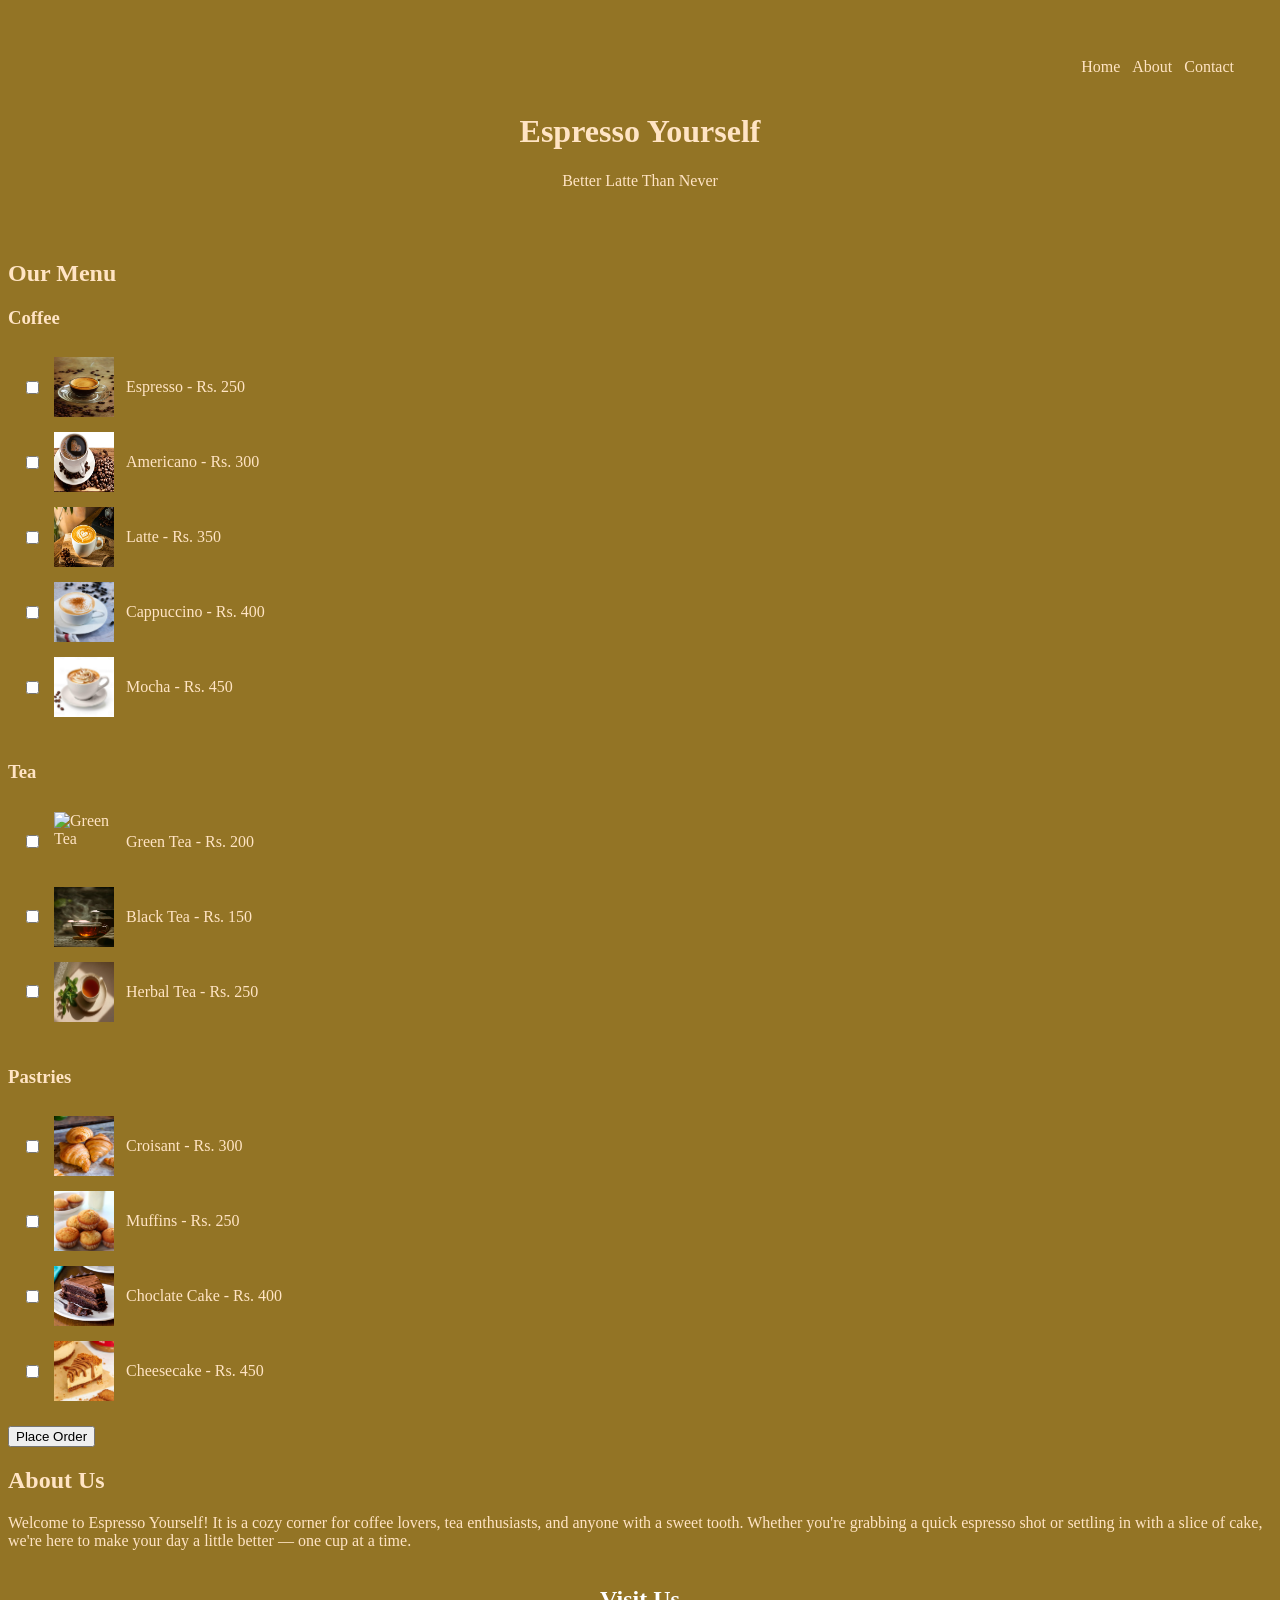
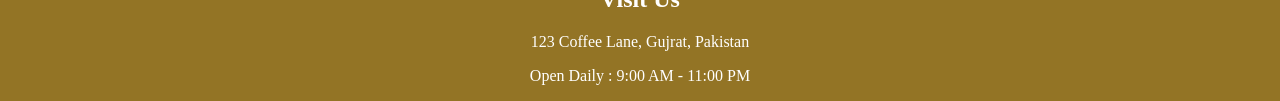
==== index.html @ 3b1fedd6 "Coffee-Shop-Landing" ====
<!DOCTYPE html>
<html lang="en">
<head>
    <meta charset="UTF-8">
    <meta name="viewport" content="width=device-width, initial-scale=1.0">
    <title>Espresso Yourself | Coffee Shop</title>
    <link rel="stylesheet" href="style.css">
</head>

<body>

<header>
    <nav>
        <ul>
            <li>Home</li>
            <li>About</li>
            <li>Contact</li>
        </ul>
    </nav>
    <h1>Espresso Yourself</h1>
    <p>Better Latte Than Never</p>
</header>

<main>
    <form id="order-form">
        <section class="menu">
            <h2>Our Menu</h2>

            <div class="menu-category coffee">
                
                <h3>Coffee</h3>
                <ul>
                    <li>
                        <input type="checkbox" id="espresso" name="item" value="250">
                        <img src="espresso-coffee.jpg" alt="Espresso">
                        <label for="espresso">Espresso - Rs. 250</label>
                    </li>
                    <li>
                        <input type="checkbox" id="americano" name="item" value="300">
                        <img src="americano-coffee.jpg" alt="Americano">
                        <label for="americano">Americano - Rs. 300</label>
                    </li>
                    <li>
                        <input type="checkbox" id="latte" name="item" value="350">
                        <img src="lattee-coffee.jpg" alt="Latte">
                        <label for="latte">Latte - Rs. 350</label>
                    </li>
                    <li>
                        <input type="checkbox" id="cappuccino" name="item" value="400">
                        <img src="cappucino-coffee.jpg" alt="Cappuccino">
                        <label for="cappuccino">Cappuccino - Rs. 400</label>
                    </li>
                    <li>
                        <input type="checkbox" id="mocha" name="item" value="450">
                        <img src="mocha-coffee.jpg" alt="Mocha">
                        <label for="mocha">Mocha - Rs. 450</label>
                    </li>
                </ul>
                
            </div>

            <div class="menu-category tea">
                <h3>Tea</h3>
                <ul>
                    <li>
                        <input type="checkbox" id="green-tea" name="item" value="200">
                        <img src="green-tea.jpg" alt="Green Tea">
                        <label for="green-tea">Green Tea - Rs. 200</label>
                        
                    </li>
                    <li>
                        <input type="checkbox" id="black-tea" name="item" value="150">
                        <img src="black-tea.jpg" alt="Black Tea">
                        <label for="black-tea">Black Tea - Rs. 150</label>
                    </li>
                    <li>
                        <input type="checkbox" id="herbal-tea" name="item" value="250">
                        <img src="herbal-tea.jpg" alt="Herbal Tea">
                        <label for="herbal-tea">Herbal Tea - Rs. 250</label>
                    </li>
                </ul>
            </div>

            <div class="menu-category pastries">
                <h3>Pastries</h3>
                <ul>
                    <li>
                        <input type="checkbox" id="croissant" name="item" value="300">
                        <img src="croisant.jpg" alt="Croisant">
                        <label for="croisant">Croisant - Rs. 300</label>
                    </li>
                    <li>
                        <input type="checkbox" id="muffin" name="item" value="250">
                        <img src="Muffins.jpg" alt="Muffin">
                        <label for="muffin">Muffins - Rs. 250</label>
                    </li>
                    <li>
                        <input type="checkbox" id="chocolate-cake" name="item" value="400">
                        <img src="choclate-cake.jpg" alt="Choclate Cake">
                        <label for="choclate-cake">Choclate Cake - Rs. 400</label>
                    </li>
                    <li>
                        <input type="checkbox" id="cheesecake" name="item" value="450">
                        <img src="cheese-cake.jpg" alt="Cheesecake">
                        <label for="cheesecake">Cheesecake - Rs. 450</label>
                    </li>
                </ul>
            </div>
            
            <button type="submit" id="order-btn">Place Order</button>
        </section>
    </form>

    <section class="about">
        <h2>About Us</h2>
        <p>
            Welcome to Espresso Yourself! It is a cozy corner for coffee lovers, tea enthusiasts,
            and anyone with a sweet tooth. Whether you're grabbing a quick espresso
            shot or settling in with a slice of cake, we're here to make your day
            a little better — one cup at a time.
        </p>
    </section>
</main>

<footer id="contact">
    <h2>Visit Us</h2>
    <p>123 Coffee Lane, Gujrat, Pakistan</p>
    <p>Open Daily : 9:00 AM - 11:00 PM</p>
</footer>

</body>
</html>
---- style.css ----
.menu ul {
    padding: 10px;
    margin: 0;
}

.menu li {
    display: flex;
    align-items: center; 
    gap: 12px;           
    margin-bottom: 15px;
}

.menu img {
    width: 60px;
    height: 60px; 
}

body{
    background-color: rgb(147, 116, 37); 
    color:bisque;
}
header{
    padding:34px;
    margin:0;
   text-align: center;
}
#footer{
    text-align: center;
    color: sandybrown;
    background-color: blanchedalmond

}
.about{
    text-decoration: darkgoldenrod;
}
#button{
    padding:34px;
}
li{
    list-style: none;
    display:inline;
    padding: 0 4px;
   
}
#contact{
 text-align: center;
  color: white;
}
.about{
display:inline-block;
}
nav{
    display: flex;
   
  margin: 0px;
  justify-content: flex-end;
}
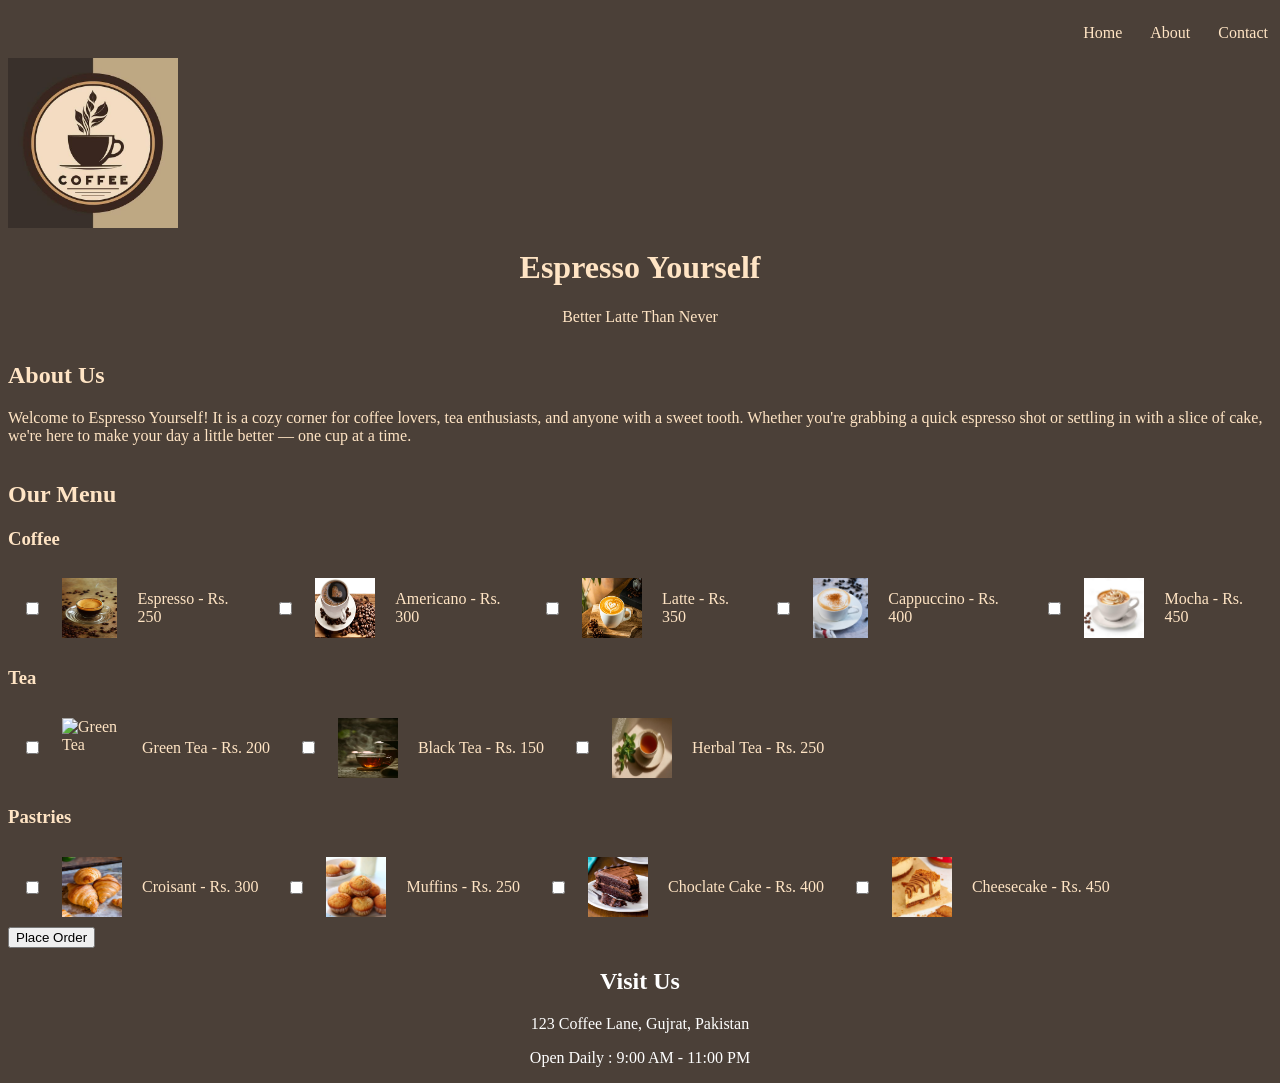
==== commit 7bc910e8: "Coffee-Shop-Landing" ====
--- a/index.html
+++ b/index.html
@@ -17,11 +17,26 @@
             <li>Contact</li>
         </ul>
     </nav>
+
+    <div class="logo-badge">
+    <img src="image.png" alt="Coffee" width="170px" height="170px">
+</div>
     <h1>Espresso Yourself</h1>
     <p>Better Latte Than Never</p>
+    
 </header>
 
 <main>
+     <section class="about">
+        <h2>About Us</h2>
+        <p>
+            Welcome to Espresso Yourself! It is a cozy corner for coffee lovers, tea enthusiasts,
+            and anyone with a sweet tooth. Whether you're grabbing a quick espresso
+            shot or settling in with a slice of cake, we're here to make your day
+            a little better — one cup at a time.
+        </p>
+    </section>
+
     <form id="order-form">
         <section class="menu">
             <h2>Our Menu</h2>
@@ -110,16 +125,6 @@
             <button type="submit" id="order-btn">Place Order</button>
         </section>
     </form>
-
-    <section class="about">
-        <h2>About Us</h2>
-        <p>
-            Welcome to Espresso Yourself! It is a cozy corner for coffee lovers, tea enthusiasts,
-            and anyone with a sweet tooth. Whether you're grabbing a quick espresso
-            shot or settling in with a slice of cake, we're here to make your day
-            a little better — one cup at a time.
-        </p>
-    </section>
 </main>
 
 <footer id="contact">
--- a/style.css
+++ b/style.css
@@ -1,58 +1,70 @@
 .menu ul {
-    padding: 10px;
-    margin: 0;
+  padding: 10px;
+  margin: 0;
 }
 
 .menu li {
-    display: flex;
-    align-items: center; 
-    gap: 12px;           
-    margin-bottom: 15px;
+  display: flex;
+  align-items: center;
+  gap: 20px;
 }
 
 .menu img {
-    width: 60px;
-    height: 60px; 
+  width: 60px;
+  height: 60px;
 }
 
-body{
-    background-color: rgb(147, 116, 37); 
-    color:bisque;
+body {
+  background-color: #4b4038;
+  color: bisque;
 }
-header{
-    padding:34px;
-    margin:0;
-   text-align: center;
+header {
+  margin: 0;
+  text-align: center;
 }
-#footer{
-    text-align: center;
-    color: sandybrown;
-    background-color: blanchedalmond
 
+#footer {
+  text-align: center;
+  color: sandybrown;
+  background-color: blanchedalmond;
 }
-.about{
-    text-decoration: darkgoldenrod;
+
+#button {
+  padding: 34px;
 }
-#button{
-    padding:34px;
+
+li {
+  list-style: none;
+  display: inline;
+  padding: 0 4px;
 }
-li{
-    list-style: none;
-    display:inline;
-    padding: 0 4px;
-   
-}
-#contact{
- text-align: center;
+
+#contact {
+  text-align: center;
   color: white;
 }
-.about{
-display:inline-block;
+
+.about {
+  display: inline-block;
+  text-decoration: darkgoldenrod;
 }
-nav{
-    display: flex;
-   
+
+nav {
+  display: flex;
   margin: 0px;
   justify-content: flex-end;
+  padding: 0px;
 }
 
+ul {
+  display: flex;
+  gap: 20px;
+}
+h3 ul {
+  width: 20vw;
+  height: 20vh;
+}
+.logo-badge {
+  display: flex;
+  justify-content: flex-start;
+}
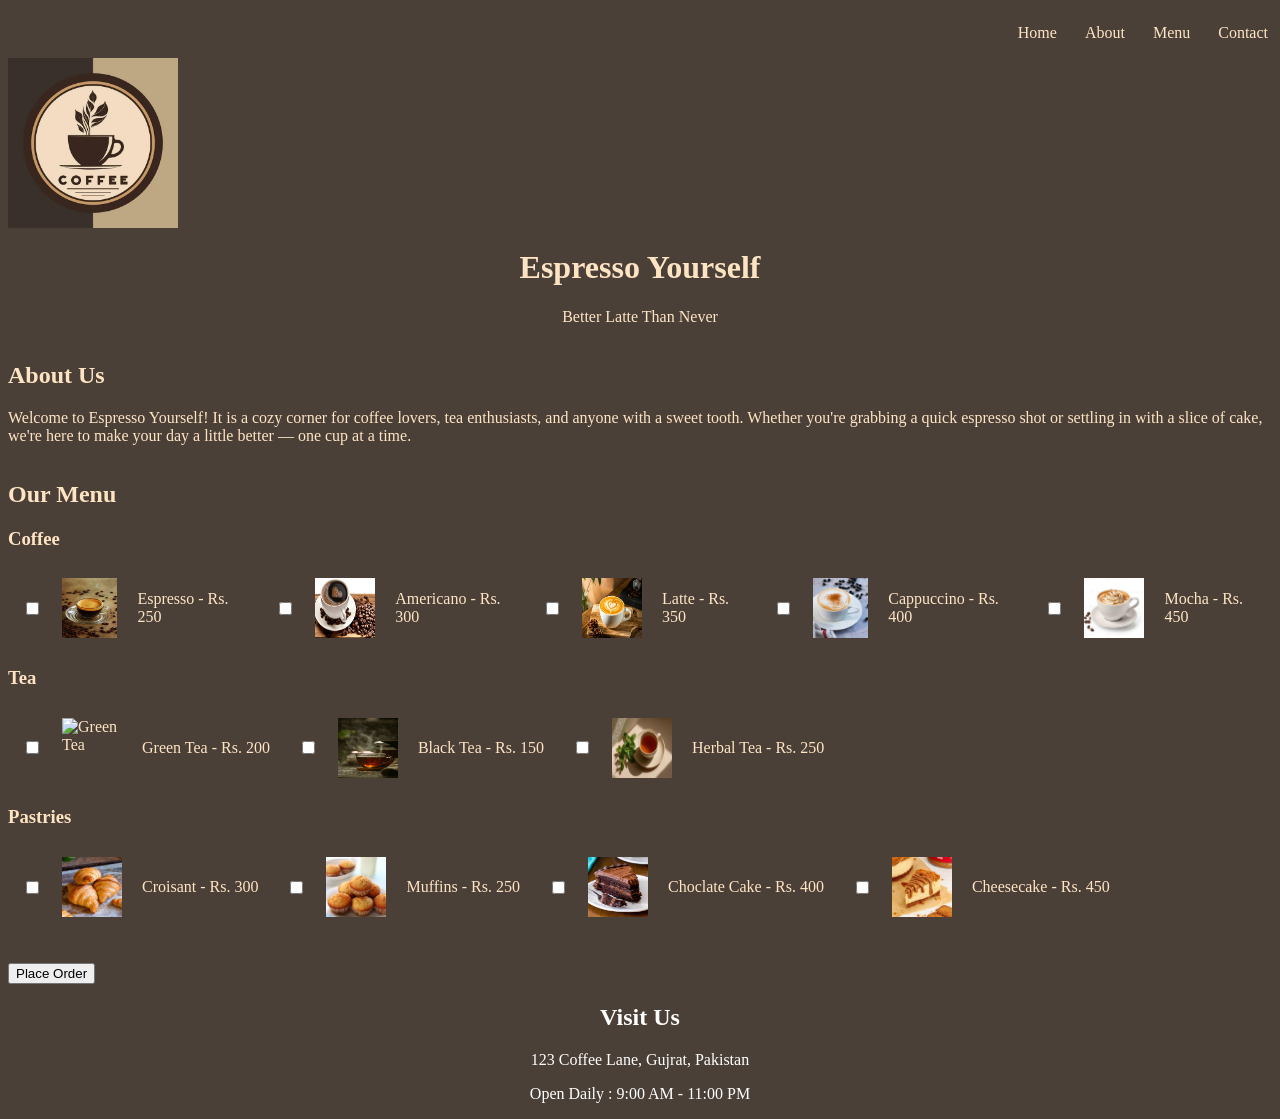
==== commit f5890c07: "Coffee-Shop-Landing" ====
--- a/index.html
+++ b/index.html
@@ -12,9 +12,10 @@
 <header>
     <nav>
         <ul>
-            <li>Home</li>
-            <li>About</li>
-            <li>Contact</li>
+            <li><a href="index.html"></a>Home</li>
+            <li><a href="About.html"></a>About</li>
+            <li><a href="Menu.html"></a>Menu</li>
+            <li><a href="Contact.html"></a>Contact</li>
         </ul>
     </nav>
 
@@ -121,6 +122,7 @@
                     </li>
                 </ul>
             </div>
+            <br> <br>
             
             <button type="submit" id="order-btn">Place Order</button>
         </section>
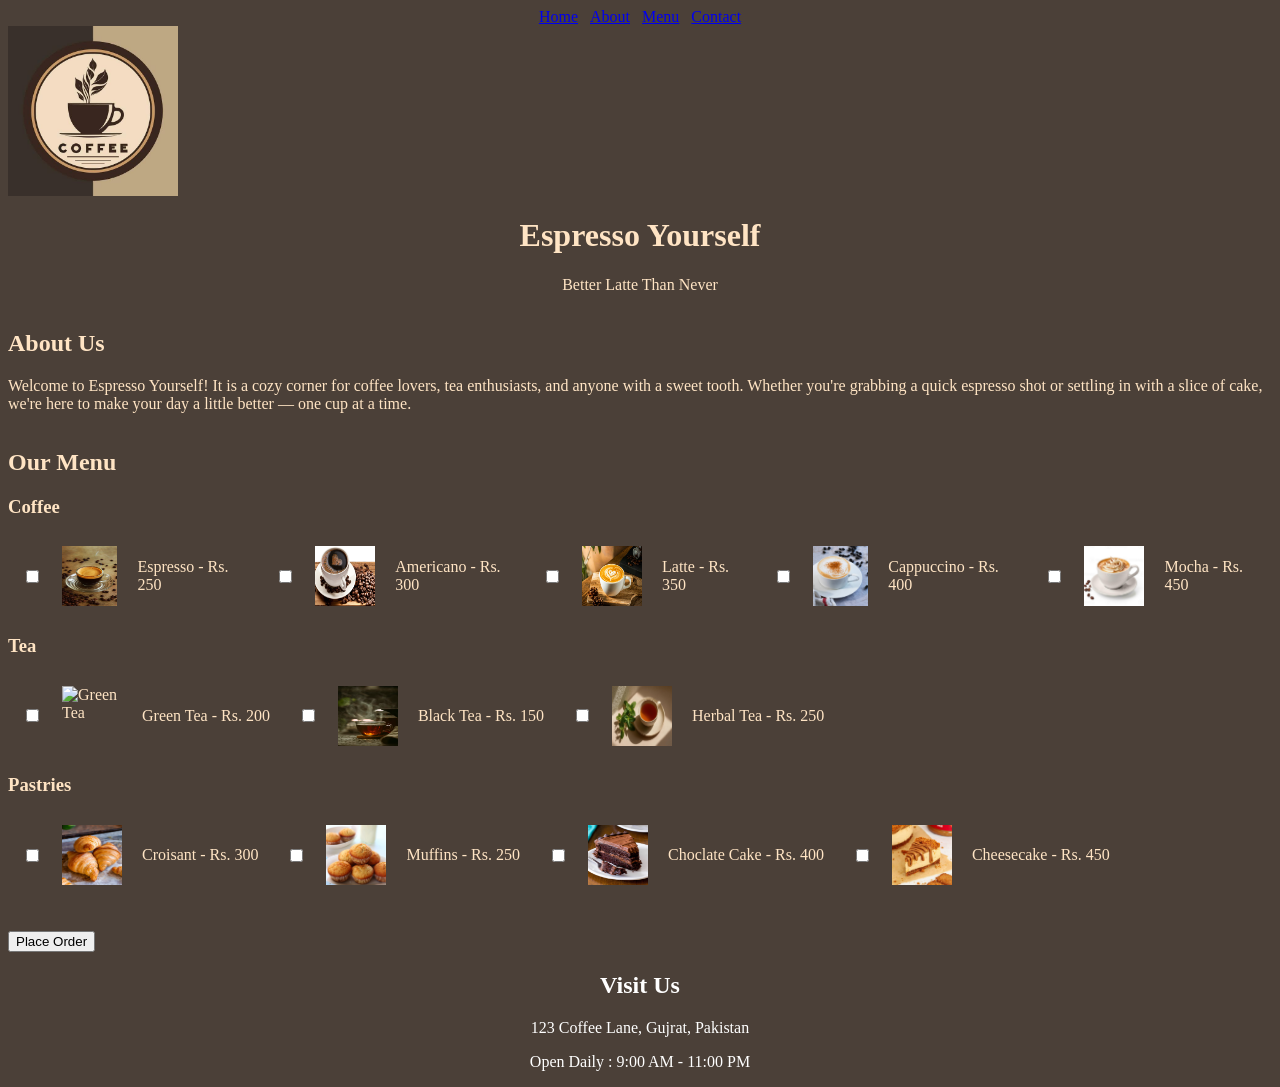
==== commit 33268762: "Coffee-Shop-landing" ====
--- a/index.html
+++ b/index.html
@@ -10,14 +10,12 @@
 <body>
 
 <header>
-    <nav>
-        <ul>
-            <li><a href="index.html"></a>Home</li>
-            <li><a href="About.html"></a>About</li>
-            <li><a href="Menu.html"></a>Menu</li>
-            <li><a href="Contact.html"></a>Contact</li>
-        </ul>
-    </nav>
+
+
+<li><a href="#home">Home</a></li>
+<li><a href="#about">About</a></li>
+<li><a href="#menu">Menu</a></li>
+<li><a href="#contact">Contact</a></li>
 
     <div class="logo-badge">
     <img src="image.png" alt="Coffee" width="170px" height="170px">
--- a/style.css
+++ b/style.css
@@ -1,3 +1,9 @@
+.page-section {
+  min-height: 100vh; /* Takes full screen height */
+  padding: 80px 20px;
+  display: flex;
+  align-items: center;
+}
 .menu ul {
   padding: 10px;
   margin: 0;
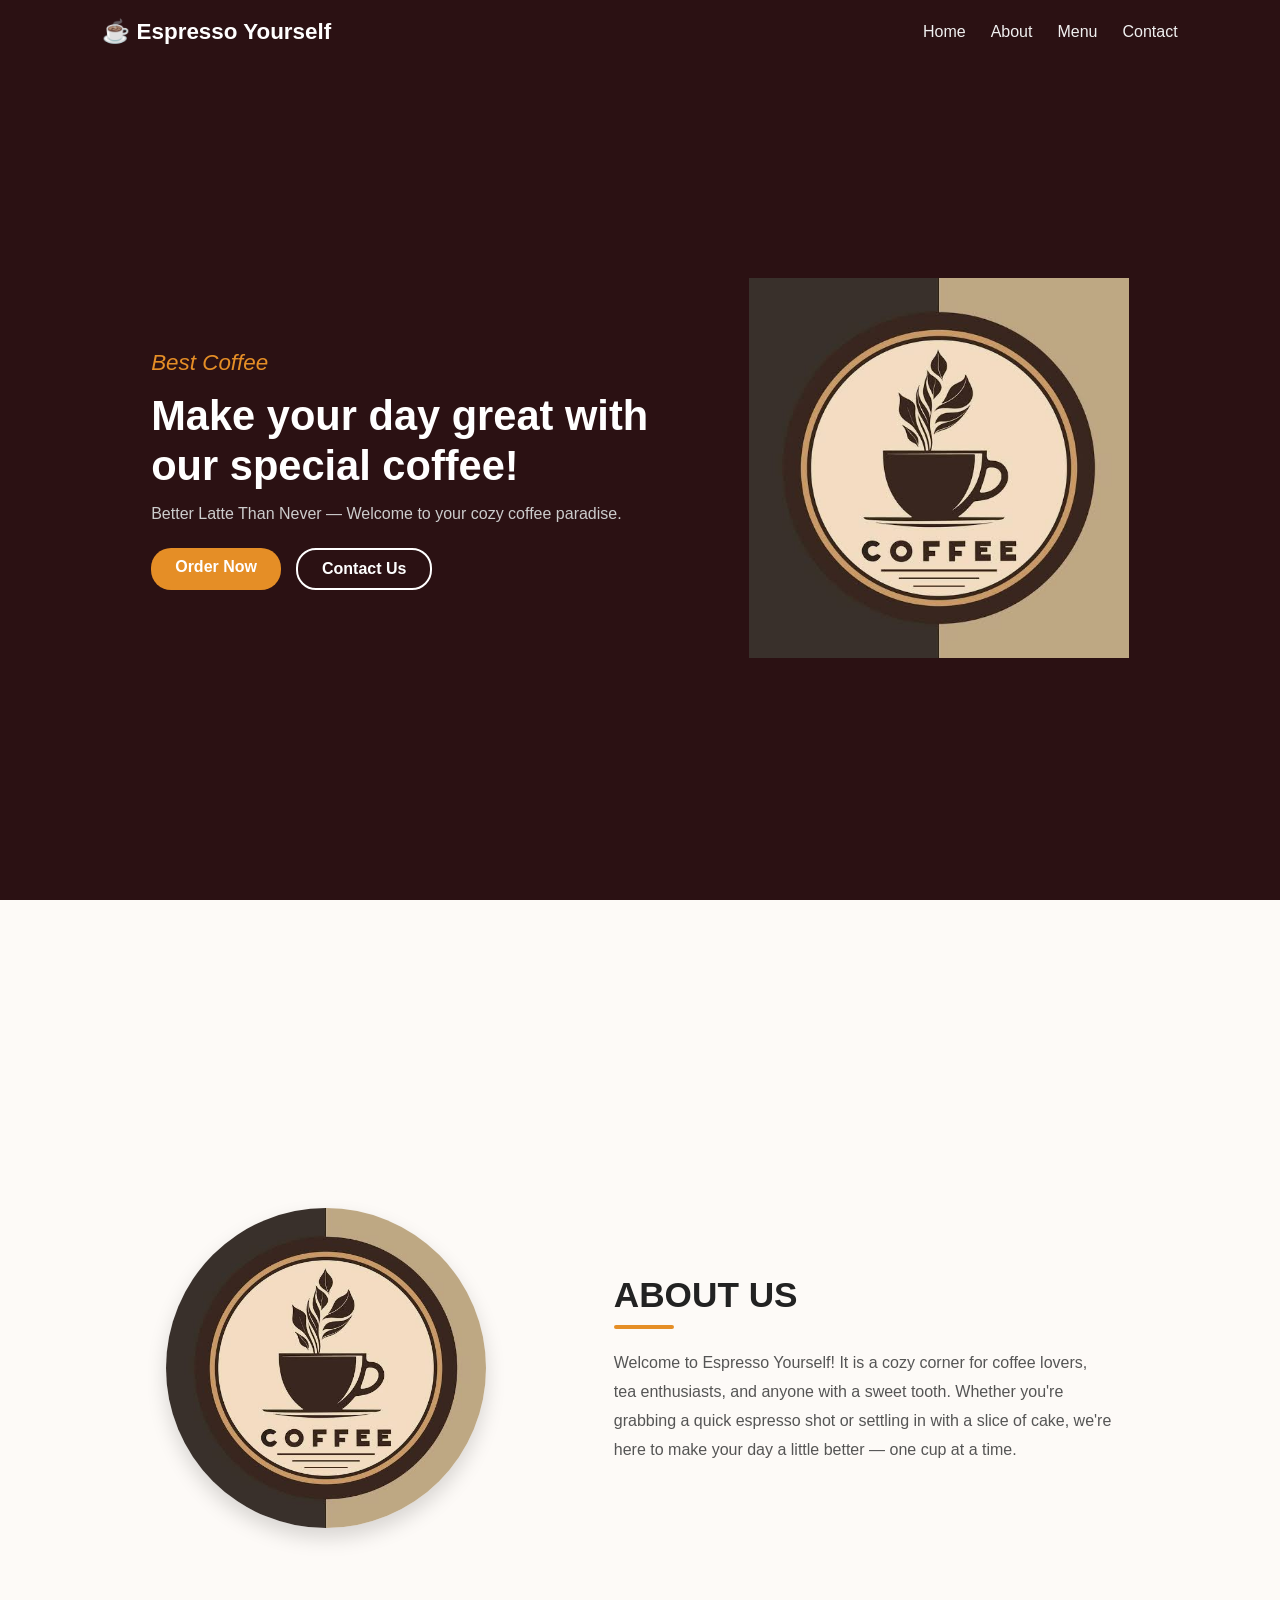
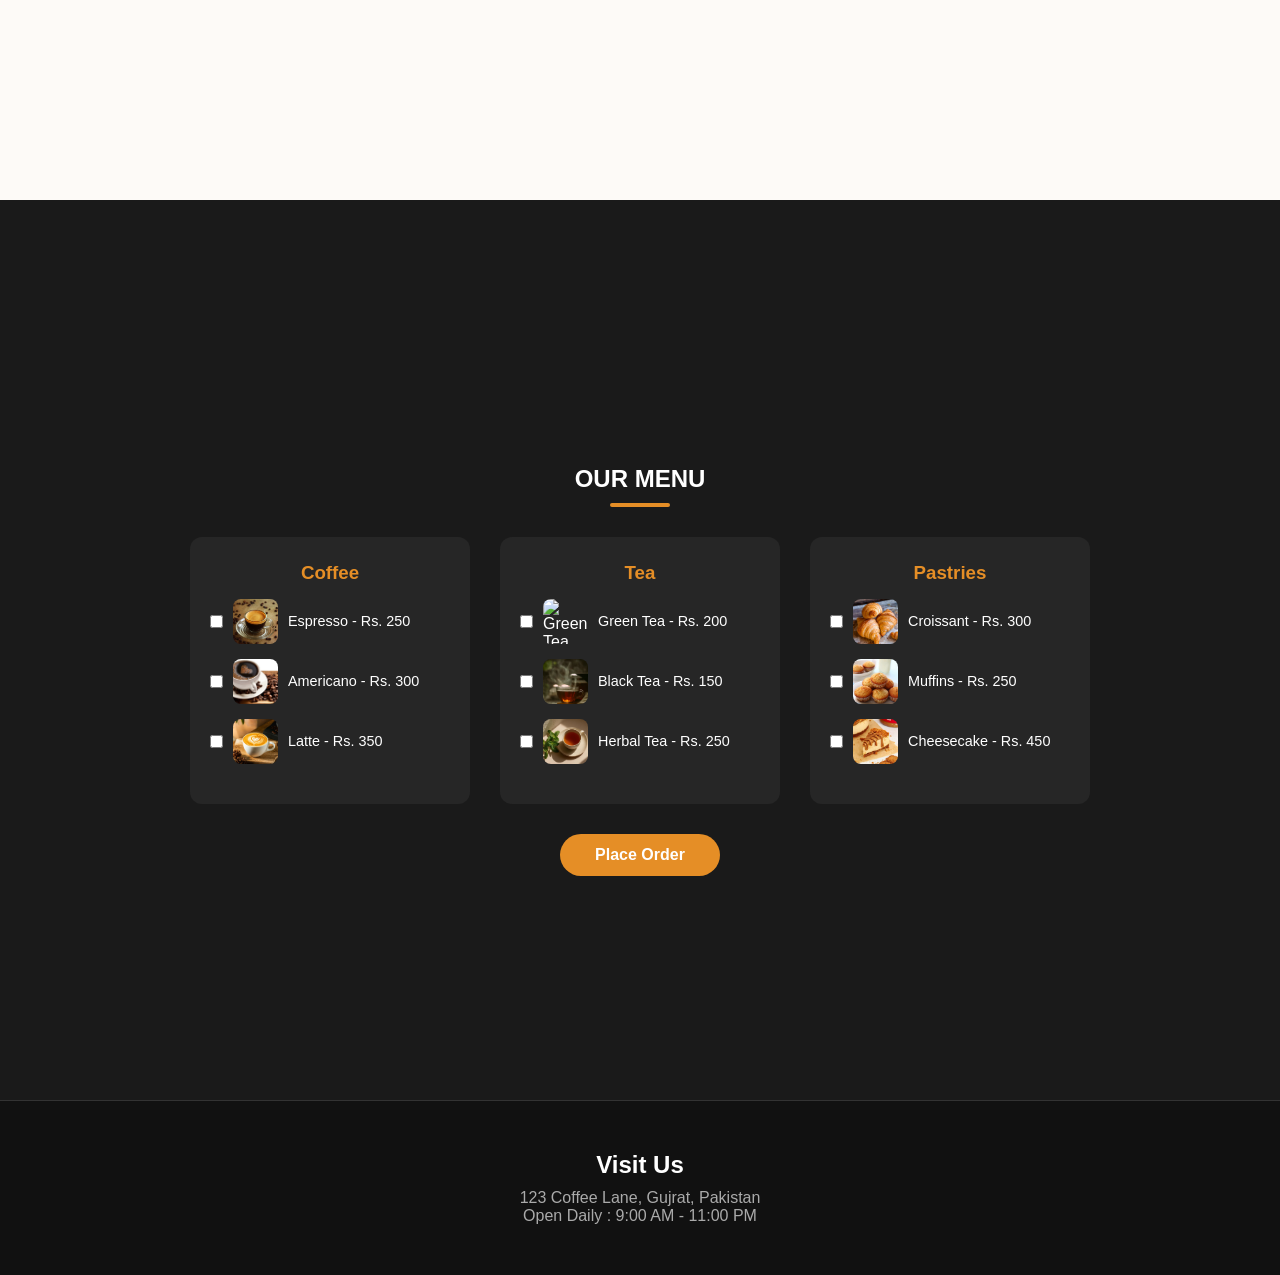
==== commit 9b664b27: "Cofee-Shop-Landing" ====
--- a/index.html
+++ b/index.html
@@ -6,132 +6,142 @@
     <title>Espresso Yourself | Coffee Shop</title>
     <link rel="stylesheet" href="style.css">
 </head>
-
 <body>
 
-<header>
+    <!-- Sticky Navigation Bar -->
+    <header class="navbar">
+        <div class="logo">☕ Espresso Yourself</div>
+        <nav>
+            <ul>
+                <li><a href="#home">Home</a></li>
+                <li><a href="#about">About</a></li>
+                <li><a href="#menu">Menu</a></li>
+                <li><a href="#contact">Contact</a></li>
+            </ul>
+        </nav>
+    </header>
 
+    <main>
+        <!-- 1. HOME SECTION -->
+        <section id="home" class="page-section hero-section">
+            <div class="hero-text">
+                <span class="subtitle">Best Coffee</span>
+                <h1>Make your day great with our special coffee!</h1>
+                <p>Better Latte Than Never — Welcome to your cozy coffee paradise.</p>
+                <div class="hero-buttons">
+                    <a href="#menu" class="btn btn-primary">Order Now</a>
+                    <a href="#contact" class="btn btn-secondary">Contact Us</a>
+                </div>
+            </div>
+            <div class="hero-img">
+                <img src="image.png" alt="Coffee Hero">
+            </div>
+        </section>
 
-<li><a href="#home">Home</a></li>
-<li><a href="#about">About</a></li>
-<li><a href="#menu">Menu</a></li>
-<li><a href="#contact">Contact</a></li>
+        <!-- 2. ABOUT SECTION -->
+        <section id="about" class="page-section about-section">
+            <div class="about-img">
+                <!-- Using a circular photo frame -->
+                <img src="image.png" alt="About Espresso Yourself" class="circle-photo">
+            </div>
+            <div class="about-text">
+                <h2>ABOUT US</h2>
+                <div class="accent-line"></div>
+                <p>
+                    Welcome to Espresso Yourself! It is a cozy corner for coffee lovers, tea enthusiasts,
+                    and anyone with a sweet tooth. Whether you're grabbing a quick espresso
+                    shot or settling in with a slice of cake, we're here to make your day
+                    a little better — one cup at a time.
+                </p>
+            </div>
+        </section>
 
-    <div class="logo-badge">
-    <img src="image.png" alt="Coffee" width="170px" height="170px">
-</div>
-    <h1>Espresso Yourself</h1>
-    <p>Better Latte Than Never</p>
-    
-</header>
+        <!-- 3. MENU SECTION -->
+        <section id="menu" class="page-section menu-section">
+            <h2>OUR MENU</h2>
+            <div class="accent-line center"></div>
 
-<main>
-     <section class="about">
-        <h2>About Us</h2>
-        <p>
-            Welcome to Espresso Yourself! It is a cozy corner for coffee lovers, tea enthusiasts,
-            and anyone with a sweet tooth. Whether you're grabbing a quick espresso
-            shot or settling in with a slice of cake, we're here to make your day
-            a little better — one cup at a time.
-        </p>
-    </section>
+            <form id="order-form">
+                <div class="menu-categories">
+                    
+                    <!-- Coffee Category -->
+                    <div class="menu-card">
+                        <h3>Coffee</h3>
+                        <ul>
+                            <li>
+                                <input type="checkbox" id="espresso" name="item" value="250">
+                                <img src="espresso-coffee.jpg" alt="Espresso">
+                                <label for="espresso">Espresso - Rs. 250</label>
+                            </li>
+                            <li>
+                                <input type="checkbox" id="americano" name="item" value="300">
+                                <img src="americano-coffee.jpg" alt="Americano">
+                                <label for="americano">Americano - Rs. 300</label>
+                            </li>
+                            <li>
+                                <input type="checkbox" id="latte" name="item" value="350">
+                                <img src="lattee-coffee.jpg" alt="Latte">
+                                <label for="latte">Latte - Rs. 350</label>
+                            </li>
+                        </ul>
+                    </div>
 
-    <form id="order-form">
-        <section class="menu">
-            <h2>Our Menu</h2>
+                    <!-- Tea Category -->
+                    <div class="menu-card">
+                        <h3>Tea</h3>
+                        <ul>
+                            <li>
+                                <input type="checkbox" id="green-tea" name="item" value="200">
+                                <img src="green-tea.jpg" alt="Green Tea">
+                                <label for="green-tea">Green Tea - Rs. 200</label>
+                            </li>
+                            <li>
+                                <input type="checkbox" id="black-tea" name="item" value="150">
+                                <img src="black-tea.jpg" alt="Black Tea">
+                                <label for="black-tea">Black Tea - Rs. 150</label>
+                            </li>
+                            <li>
+                                <input type="checkbox" id="herbal-tea" name="item" value="250">
+                                <img src="herbal-tea.jpg" alt="Herbal Tea">
+                                <label for="herbal-tea">Herbal Tea - Rs. 250</label>
+                            </li>
+                        </ul>
+                    </div>
 
-            <div class="menu-category coffee">
-                
-                <h3>Coffee</h3>
-                <ul>
-                    <li>
-                        <input type="checkbox" id="espresso" name="item" value="250">
-                        <img src="espresso-coffee.jpg" alt="Espresso">
-                        <label for="espresso">Espresso - Rs. 250</label>
-                    </li>
-                    <li>
-                        <input type="checkbox" id="americano" name="item" value="300">
-                        <img src="americano-coffee.jpg" alt="Americano">
-                        <label for="americano">Americano - Rs. 300</label>
-                    </li>
-                    <li>
-                        <input type="checkbox" id="latte" name="item" value="350">
-                        <img src="lattee-coffee.jpg" alt="Latte">
-                        <label for="latte">Latte - Rs. 350</label>
-                    </li>
-                    <li>
-                        <input type="checkbox" id="cappuccino" name="item" value="400">
-                        <img src="cappucino-coffee.jpg" alt="Cappuccino">
-                        <label for="cappuccino">Cappuccino - Rs. 400</label>
-                    </li>
-                    <li>
-                        <input type="checkbox" id="mocha" name="item" value="450">
-                        <img src="mocha-coffee.jpg" alt="Mocha">
-                        <label for="mocha">Mocha - Rs. 450</label>
-                    </li>
-                </ul>
-                
-            </div>
+                    <!-- Pastries Category -->
+                    <div class="menu-card">
+                        <h3>Pastries</h3>
+                        <ul>
+                            <li>
+                                <input type="checkbox" id="croissant" name="item" value="300">
+                                <img src="croisant.jpg" alt="Croissant">
+                                <label for="croissant">Croissant - Rs. 300</label>
+                            </li>
+                            <li>
+                                <input type="checkbox" id="muffin" name="item" value="250">
+                                <img src="Muffins.jpg" alt="Muffin">
+                                <label for="muffin">Muffins - Rs. 250</label>
+                            </li>
+                            <li>
+                                <input type="checkbox" id="cheesecake" name="item" value="450">
+                                <img src="cheese-cake.jpg" alt="Cheesecake">
+                                <label for="cheesecake">Cheesecake - Rs. 450</label>
+                            </li>
+                        </ul>
+                    </div>
 
-            <div class="menu-category tea">
-                <h3>Tea</h3>
-                <ul>
-                    <li>
-                        <input type="checkbox" id="green-tea" name="item" value="200">
-                        <img src="green-tea.jpg" alt="Green Tea">
-                        <label for="green-tea">Green Tea - Rs. 200</label>
-                        
-                    </li>
-                    <li>
-                        <input type="checkbox" id="black-tea" name="item" value="150">
-                        <img src="black-tea.jpg" alt="Black Tea">
-                        <label for="black-tea">Black Tea - Rs. 150</label>
-                    </li>
-                    <li>
-                        <input type="checkbox" id="herbal-tea" name="item" value="250">
-                        <img src="herbal-tea.jpg" alt="Herbal Tea">
-                        <label for="herbal-tea">Herbal Tea - Rs. 250</label>
-                    </li>
-                </ul>
-            </div>
+                </div>
+                <button type="submit" id="order-btn">Place Order</button>
+            </form>
+        </section>
+    </main>
 
-            <div class="menu-category pastries">
-                <h3>Pastries</h3>
-                <ul>
-                    <li>
-                        <input type="checkbox" id="croissant" name="item" value="300">
-                        <img src="croisant.jpg" alt="Croisant">
-                        <label for="croisant">Croisant - Rs. 300</label>
-                    </li>
-                    <li>
-                        <input type="checkbox" id="muffin" name="item" value="250">
-                        <img src="Muffins.jpg" alt="Muffin">
-                        <label for="muffin">Muffins - Rs. 250</label>
-                    </li>
-                    <li>
-                        <input type="checkbox" id="chocolate-cake" name="item" value="400">
-                        <img src="choclate-cake.jpg" alt="Choclate Cake">
-                        <label for="choclate-cake">Choclate Cake - Rs. 400</label>
-                    </li>
-                    <li>
-                        <input type="checkbox" id="cheesecake" name="item" value="450">
-                        <img src="cheese-cake.jpg" alt="Cheesecake">
-                        <label for="cheesecake">Cheesecake - Rs. 450</label>
-                    </li>
-                </ul>
-            </div>
-            <br> <br>
-            
-            <button type="submit" id="order-btn">Place Order</button>
-        </section>
-    </form>
-</main>
-
-<footer id="contact">
-    <h2>Visit Us</h2>
-    <p>123 Coffee Lane, Gujrat, Pakistan</p>
-    <p>Open Daily : 9:00 AM - 11:00 PM</p>
-</footer>
+    <!-- 4. FOOTER / CONTACT SECTION -->
+    <footer id="contact" class="footer-section">
+        <h2>Visit Us</h2>
+        <p>123 Coffee Lane, Gujrat, Pakistan</p>
+        <p>Open Daily : 9:00 AM - 11:00 PM</p>
+    </footer>
 
 </body>
 </html>
--- a/style.css
+++ b/style.css
@@ -1,76 +1,230 @@
+/* Base Resets */
+* {
+  margin: 0;
+  padding: 0;
+  box-sizing: border-box;
+  font-family: "Segoe UI", Tahoma, Geneva, Verdana, sans-serif;
+}
+
+/* Enable smooth scrolling across sections */
+html {
+  scroll-behavior: smooth;
+}
+
+/* --- Sticky Navigation Header --- */
+.navbar {
+  position: fixed;
+  top: 0;
+  left: 0;
+  width: 100%;
+  display: flex;
+  justify-content: space-between;
+  align-items: center;
+  padding: 18px 8%;
+  background-color: #2b1113; /* Deep coffee brown */
+  z-index: 1000;
+}
+
+.navbar .logo {
+  color: #fff;
+  font-size: 1.4rem;
+  font-weight: bold;
+}
+
+.navbar ul {
+  display: flex;
+  list-style: none;
+  gap: 25px;
+}
+
+.navbar ul li a {
+  color: #f0f0f0;
+  text-decoration: none;
+  font-size: 1rem;
+  transition: color 0.3s;
+}
+
+.navbar ul li a:hover {
+  color: #e58e26; /* Orange highlight */
+}
+
+/* --- Full Screen Section Layout --- */
 .page-section {
-  min-height: 100vh; /* Takes full screen height */
-  padding: 80px 20px;
+  min-height: 100vh;
+  padding: 100px 8% 60px;
   display: flex;
   align-items: center;
-}
-.menu ul {
-  padding: 10px;
-  margin: 0;
-}
-
-.menu li {
+  justify-content: space-around;
+}
+
+/* --- 1. HERO SECTION --- */
+.hero-section {
+  background-color: #2b1113;
+  color: #ffffff;
+}
+
+.hero-text {
+  max-width: 500px;
+}
+
+.hero-text .subtitle {
+  color: #e58e26;
+  font-size: 1.4rem;
+  font-style: italic;
+}
+
+.hero-text h1 {
+  font-size: 2.6rem;
+  margin: 15px 0;
+  line-height: 1.2;
+}
+
+.hero-text p {
+  color: #cccccc;
+  margin-bottom: 25px;
+}
+
+.hero-buttons {
+  display: flex;
+  gap: 15px;
+}
+
+.btn {
+  padding: 10px 24px;
+  border-radius: 20px;
+  text-decoration: none;
+  font-weight: bold;
+}
+
+.btn-primary {
+  background-color: #e58e26;
+  color: #fff;
+}
+
+.btn-secondary {
+  border: 2px solid #fff;
+  color: #fff;
+}
+
+.hero-img img {
+  max-width: 380px;
+  height: auto;
+}
+
+/* --- 2. ABOUT SECTION --- */
+.about-section {
+  background-color: #fdfaf7; /* Cream background */
+  color: #222222;
+}
+
+.about-text {
+  max-width: 500px;
+}
+
+.about-text h2 {
+  font-size: 2.2rem;
+}
+
+.accent-line {
+  width: 60px;
+  height: 4px;
+  background-color: #e58e26;
+  margin: 10px 0 20px;
+  border-radius: 2px;
+}
+
+.accent-line.center {
+  margin: 10px auto 30px;
+}
+
+.about-text p {
+  line-height: 1.8;
+  color: #555;
+}
+
+/* Circular photo matching reference */
+.circle-photo {
+  width: 320px;
+  height: 320px;
+  border-radius: 50%;
+  object-fit: cover;
+  box-shadow: 0 10px 20px rgba(0, 0, 0, 0.15);
+}
+
+/* --- 3. MENU SECTION --- */
+.menu-section {
+  background-color: #1a1a1a;
+  color: #ffffff;
+  flex-direction: column;
+  justify-content: center;
+  text-align: center;
+}
+
+.menu-categories {
+  display: flex;
+  gap: 30px;
+  justify-content: center;
+  flex-wrap: wrap;
+  margin-bottom: 30px;
+}
+
+.menu-card {
+  background-color: #262626;
+  padding: 25px 20px;
+  border-radius: 12px;
+  width: 280px;
+  text-align: left;
+}
+
+.menu-card h3 {
+  text-align: center;
+  color: #e58e26;
+  margin-bottom: 15px;
+}
+
+.menu-card ul {
+  list-style: none;
+}
+
+.menu-card li {
   display: flex;
   align-items: center;
-  gap: 20px;
-}
-
-.menu img {
-  width: 60px;
-  height: 60px;
-}
-
-body {
-  background-color: #4b4038;
-  color: bisque;
-}
-header {
-  margin: 0;
+  gap: 10px;
+  margin-bottom: 15px;
+}
+
+.menu-card img {
+  width: 45px;
+  height: 45px;
+  border-radius: 8px;
+  object-fit: cover;
+}
+
+.menu-card label {
+  font-size: 0.9rem;
+}
+
+#order-btn {
+  background-color: #e58e26;
+  color: #fff;
+  border: none;
+  padding: 12px 35px;
+  font-size: 1rem;
+  font-weight: bold;
+  border-radius: 25px;
+  cursor: pointer;
+}
+
+/* --- 4. FOOTER SECTION --- */
+.footer-section {
+  background-color: #111111;
+  color: #aaa;
   text-align: center;
-}
-
-#footer {
-  text-align: center;
-  color: sandybrown;
-  background-color: blanchedalmond;
-}
-
-#button {
-  padding: 34px;
-}
-
-li {
-  list-style: none;
-  display: inline;
-  padding: 0 4px;
-}
-
-#contact {
-  text-align: center;
-  color: white;
-}
-
-.about {
-  display: inline-block;
-  text-decoration: darkgoldenrod;
-}
-
-nav {
-  display: flex;
-  margin: 0px;
-  justify-content: flex-end;
-  padding: 0px;
-}
-
-ul {
-  display: flex;
-  gap: 20px;
-}
-h3 ul {
-  width: 20vw;
-  height: 20vh;
-}
-.logo-badge {
-  display: flex;
-  justify-content: flex-start;
-}
+  padding: 50px 20px;
+  border-top: 1px solid #333;
+}
+
+.footer-section h2 {
+  color: #fff;
+  margin-bottom: 10px;
+}
